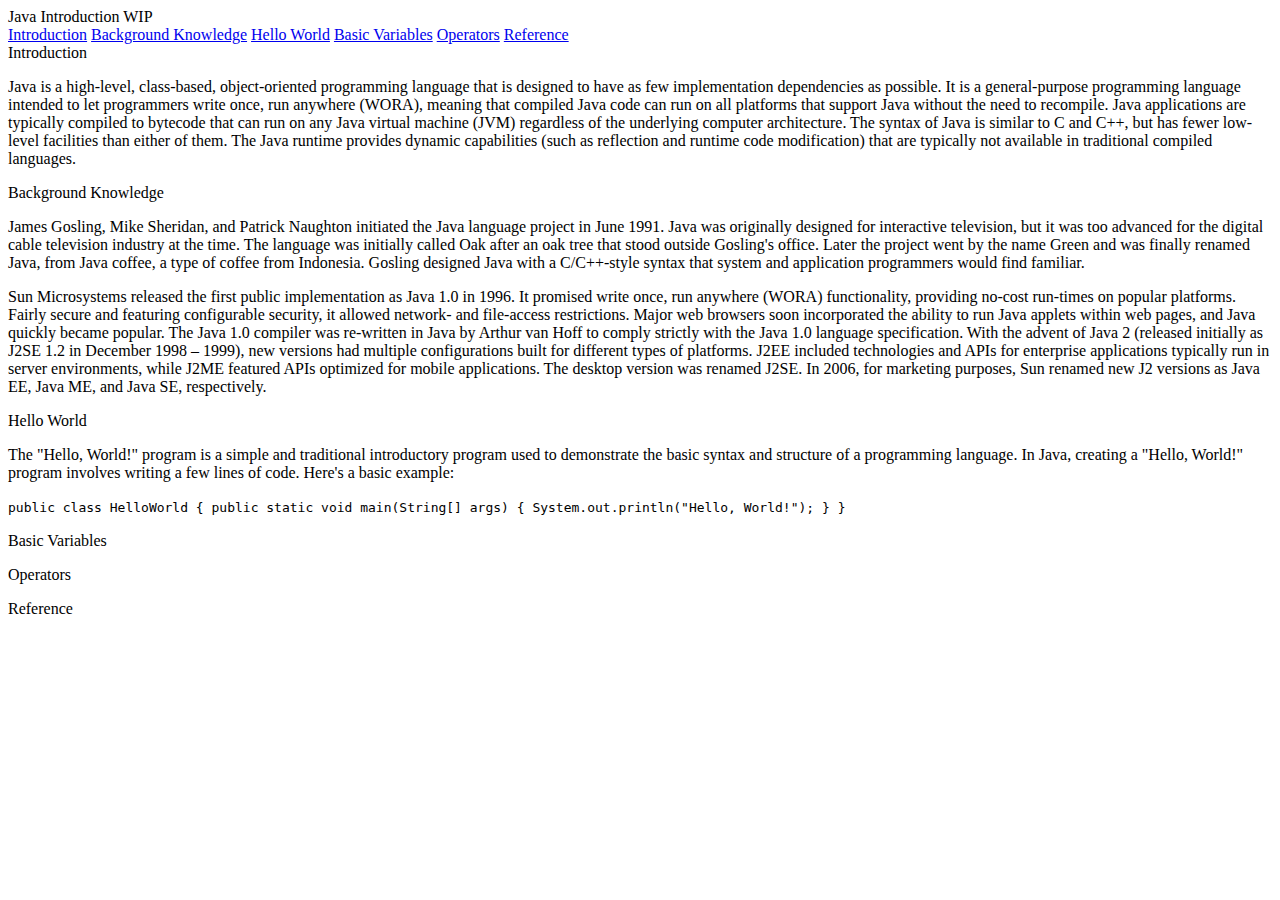
==== build-a-technical-documentation-page/index.html @ f0fdb681 "Making Repo for Responsive web course altogether" ====
<!DOCTYPE html>
<html lang="en">
  <head>
    <meta charset="UTF-8">
    <title> Java Basic Technical Documentation Page</title>
    <link rel="stylesheet" href="styles.css" />
  </head>
  <body>
    <nav id="navbar">
        <header>
            Java Introduction WIP   
        </header>
        <a class="nav-link"  href="#Introduction">Introduction</a>
        <a class="nav-link" href="#Background_Knowledge">Background Knowledge</a>
        <a class="nav-link" href="#Hello_World">Hello World</a>
        <a class="nav-link" href="#Basic_Variables">Basic Variables</a>
        <a class="nav-link" href="#Operators">Operators</a>
        <a class="nav-link" href="#Reference">Reference</a>
    </nav>
    <main id="main-doc">
        <section id="Introduction" class="main-section">
            <header id="Introduction">
                Introduction
            </header>
            <p> Java is a high-level, class-based, object-oriented programming language that is designed to have as few implementation dependencies as possible. It is a general-purpose programming language intended to let programmers write once, run anywhere (WORA), meaning that compiled Java code can run on all platforms that support Java without the need to recompile. Java applications are typically compiled to bytecode that can run on any Java virtual machine (JVM) regardless of the underlying computer architecture. The syntax of Java is similar to C and C++, but has fewer low-level facilities than either of them. The Java runtime provides dynamic capabilities (such as reflection and runtime code modification) that are typically not available in traditional compiled languages.

            </p>
        </section>
        <section id="Background_Knowledge" class="main-section">
            <header id="Background_Knowledge">
                Background Knowledge
            </header>
            <p> James Gosling, Mike Sheridan, and Patrick Naughton initiated the Java language project in June 1991. Java was originally designed for interactive television, but it was too advanced for the digital cable television industry at the time. The language was initially called Oak after an oak tree that stood outside Gosling's office. Later the project went by the name Green and was finally renamed Java, from Java coffee, a type of coffee from Indonesia. Gosling designed Java with a C/C++-style syntax that system and application programmers would find familiar.</p>
            <p> Sun Microsystems released the first public implementation as Java 1.0 in 1996. It promised write once, run anywhere (WORA) functionality, providing no-cost run-times on popular platforms. Fairly secure and featuring configurable security, it allowed network- and file-access restrictions. Major web browsers soon incorporated the ability to run Java applets within web pages, and Java quickly became popular. The Java 1.0 compiler was re-written in Java by Arthur van Hoff to comply strictly with the Java 1.0 language specification. With the advent of Java 2 (released initially as J2SE 1.2 in December 1998 – 1999), new versions had multiple configurations built for different types of platforms. J2EE included technologies and APIs for enterprise applications typically run in server environments, while J2ME featured APIs optimized for mobile applications. The desktop version was renamed J2SE. In 2006, for marketing purposes, Sun renamed new J2 versions as Java EE, Java ME, and Java SE, respectively.</p>
        </section>
        <section id="Hello_World" class="main-section">
            <header id="Hello_World">
                Hello World
            </header>
            <p>
                The "Hello, World!" program is a simple and traditional introductory program used to demonstrate the basic syntax and structure of a programming language. In Java, creating a "Hello, World!" program involves writing a few lines of code. Here's a basic example:</p>
            <code>
                public class HelloWorld {
                public static void main(String[] args) {
                System.out.println("Hello, World!");
                }
            }
            </code>
            <p></p>
        </section>
        <section id="Basic_Variables" class="main-section">
            <header id="Basic_Variables">
                Basic Variables
            </header>
            <p></p>
            <p></p>
        </section>
        <section id="Operators" class="main-section">
            <header id="Operators">
                Operators
            </header>
            <p></p>
            <p></p>
        <section id="Reference" class="main-section">
            <header id="Reference">
                Reference
            </header>
            <p></p>
            <code></code>
            <code></code>
            <code></code>
            <code></code>
            <code></code>
            <li></li>
            <li></li>
            <li></li>
            <li></li>
            <li></li>

        </section>
    </main>
  </body>

</html>
---- build-a-technical-documentation-page/styles.css ----
@media only screen and (max-width: 800px) {
    /* For mobile phones: */
    #navbar {
        background-color: blue;
        position: absolute;
        top: 0;
        padding: 0;
        margin: 0;
        width: 100%;
        border: none;
        z-index: 1;
        border-bottom: 2px solid white;
      }
}
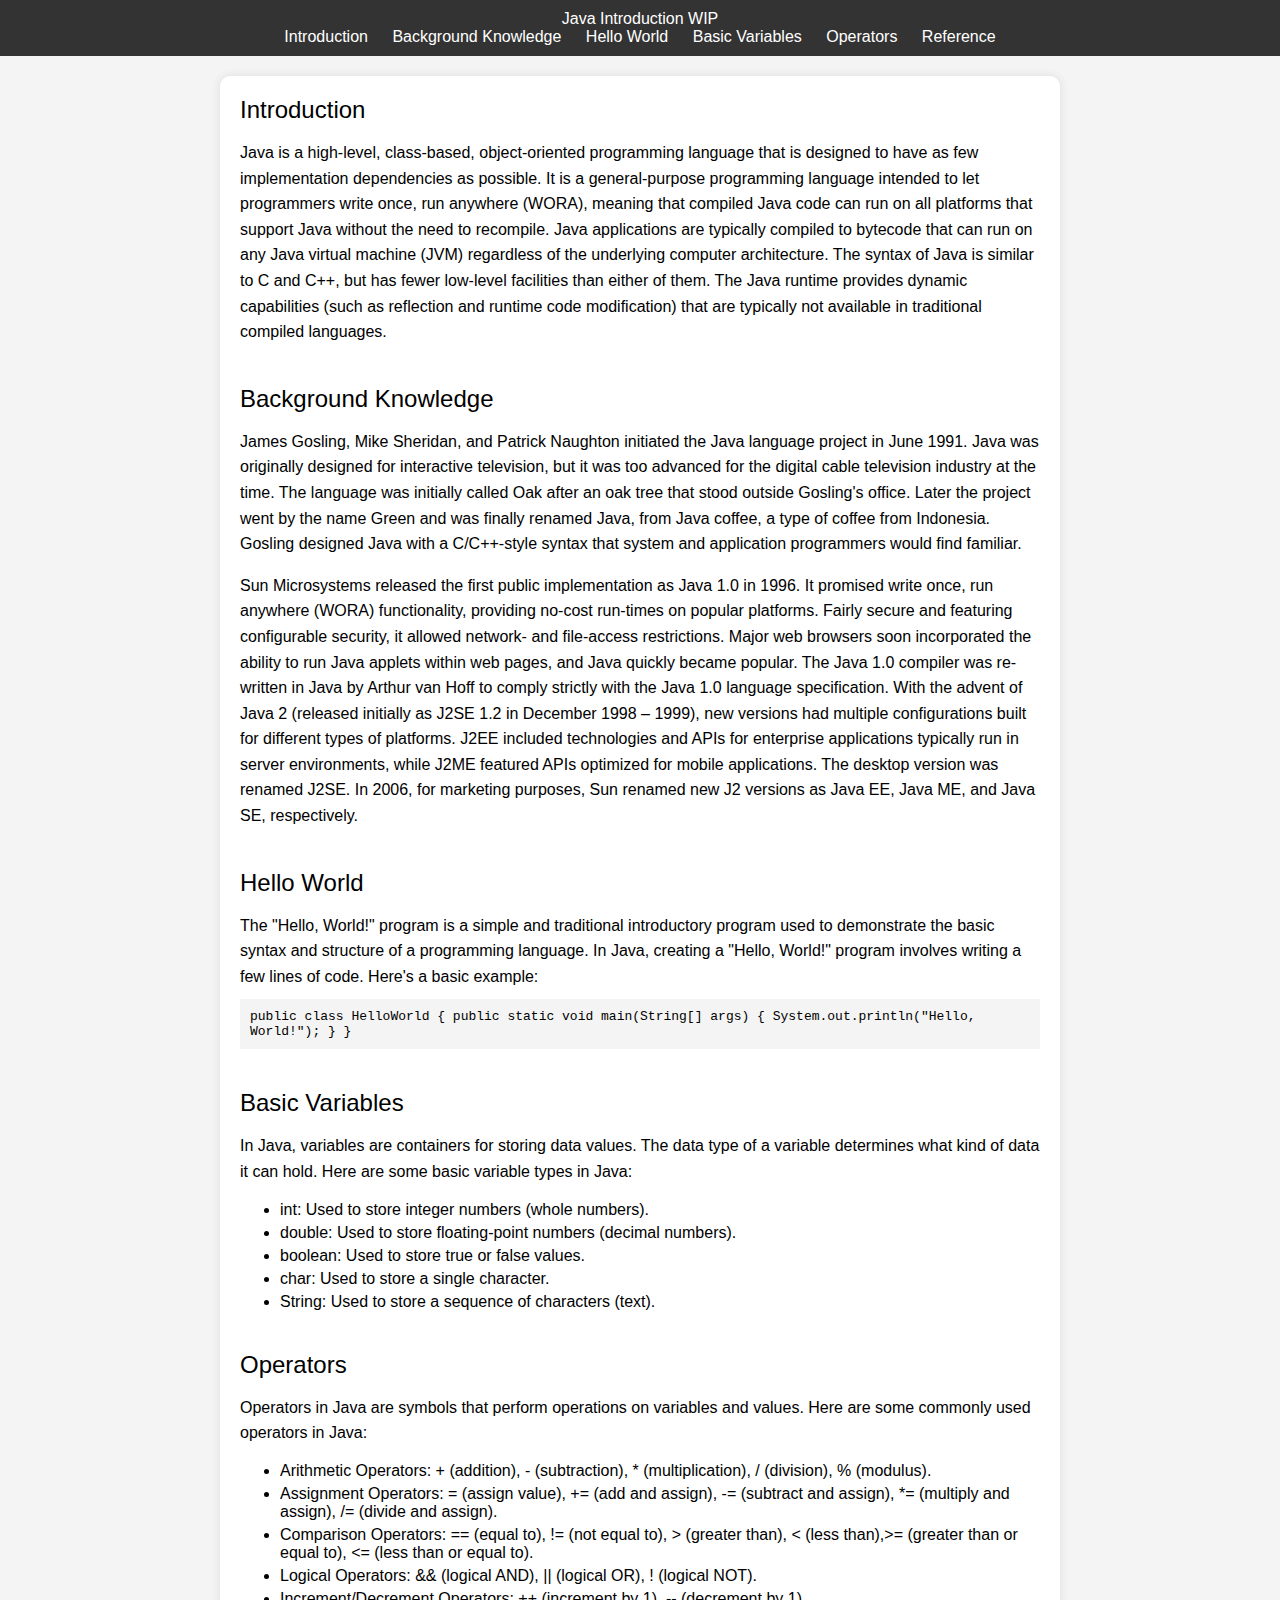
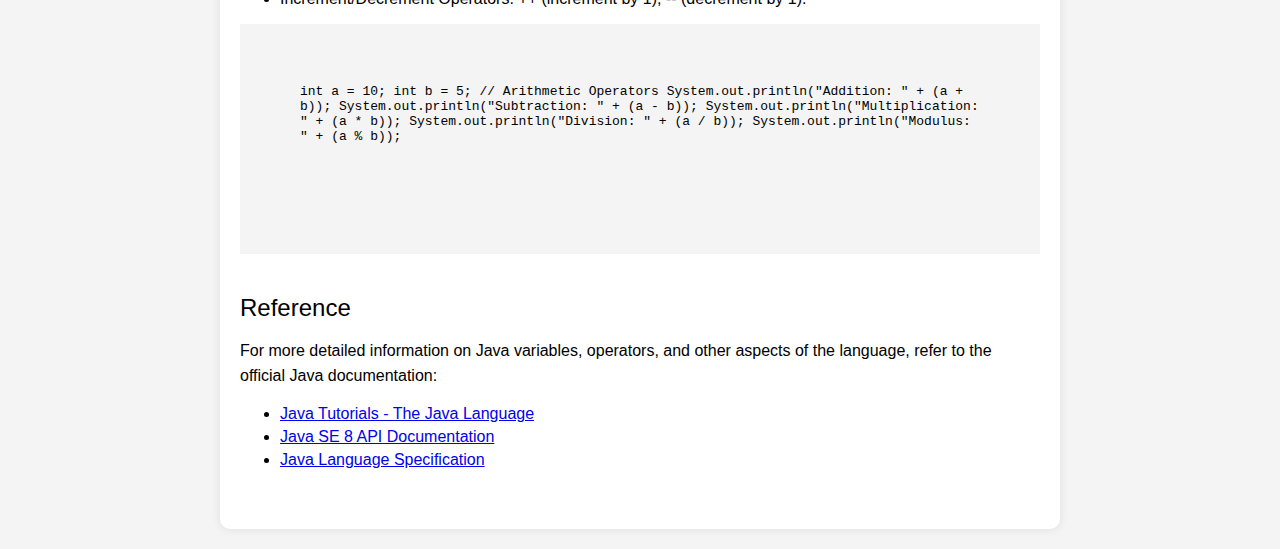
==== commit 08a9a19f: "Update styles.css for multiple projects" ====
--- a/build-a-technical-documentation-page/index.html
+++ b/build-a-technical-documentation-page/index.html
@@ -1,17 +1,18 @@
-
 <!DOCTYPE html>
 <html lang="en">
-  <head>
+
+<head>
     <meta charset="UTF-8">
     <title> Java Basic Technical Documentation Page</title>
     <link rel="stylesheet" href="styles.css" />
-  </head>
-  <body>
+</head>
+
+<body>
     <nav id="navbar">
         <header>
-            Java Introduction WIP   
+            Java Introduction WIP
         </header>
-        <a class="nav-link"  href="#Introduction">Introduction</a>
+        <a class="nav-link" href="#Introduction">Introduction</a>
         <a class="nav-link" href="#Background_Knowledge">Background Knowledge</a>
         <a class="nav-link" href="#Hello_World">Hello World</a>
         <a class="nav-link" href="#Basic_Variables">Basic Variables</a>
@@ -23,7 +24,14 @@
             <header id="Introduction">
                 Introduction
             </header>
-            <p> Java is a high-level, class-based, object-oriented programming language that is designed to have as few implementation dependencies as possible. It is a general-purpose programming language intended to let programmers write once, run anywhere (WORA), meaning that compiled Java code can run on all platforms that support Java without the need to recompile. Java applications are typically compiled to bytecode that can run on any Java virtual machine (JVM) regardless of the underlying computer architecture. The syntax of Java is similar to C and C++, but has fewer low-level facilities than either of them. The Java runtime provides dynamic capabilities (such as reflection and runtime code modification) that are typically not available in traditional compiled languages.
+            <p> Java is a high-level, class-based, object-oriented programming language that is designed to have as few
+                implementation dependencies as possible. It is a general-purpose programming language intended to let
+                programmers write once, run anywhere (WORA), meaning that compiled Java code can run on all platforms
+                that support Java without the need to recompile. Java applications are typically compiled to bytecode
+                that can run on any Java virtual machine (JVM) regardless of the underlying computer architecture. The
+                syntax of Java is similar to C and C++, but has fewer low-level facilities than either of them. The Java
+                runtime provides dynamic capabilities (such as reflection and runtime code modification) that are
+                typically not available in traditional compiled languages.
 
             </p>
         </section>
@@ -31,15 +39,31 @@
             <header id="Background_Knowledge">
                 Background Knowledge
             </header>
-            <p> James Gosling, Mike Sheridan, and Patrick Naughton initiated the Java language project in June 1991. Java was originally designed for interactive television, but it was too advanced for the digital cable television industry at the time. The language was initially called Oak after an oak tree that stood outside Gosling's office. Later the project went by the name Green and was finally renamed Java, from Java coffee, a type of coffee from Indonesia. Gosling designed Java with a C/C++-style syntax that system and application programmers would find familiar.</p>
-            <p> Sun Microsystems released the first public implementation as Java 1.0 in 1996. It promised write once, run anywhere (WORA) functionality, providing no-cost run-times on popular platforms. Fairly secure and featuring configurable security, it allowed network- and file-access restrictions. Major web browsers soon incorporated the ability to run Java applets within web pages, and Java quickly became popular. The Java 1.0 compiler was re-written in Java by Arthur van Hoff to comply strictly with the Java 1.0 language specification. With the advent of Java 2 (released initially as J2SE 1.2 in December 1998 – 1999), new versions had multiple configurations built for different types of platforms. J2EE included technologies and APIs for enterprise applications typically run in server environments, while J2ME featured APIs optimized for mobile applications. The desktop version was renamed J2SE. In 2006, for marketing purposes, Sun renamed new J2 versions as Java EE, Java ME, and Java SE, respectively.</p>
+            <p> James Gosling, Mike Sheridan, and Patrick Naughton initiated the Java language project in June 1991.
+                Java was originally designed for interactive television, but it was too advanced for the digital cable
+                television industry at the time. The language was initially called Oak after an oak tree that stood
+                outside Gosling's office. Later the project went by the name Green and was finally renamed Java, from
+                Java coffee, a type of coffee from Indonesia. Gosling designed Java with a C/C++-style syntax that
+                system and application programmers would find familiar.</p>
+            <p> Sun Microsystems released the first public implementation as Java 1.0 in 1996. It promised write once,
+                run anywhere (WORA) functionality, providing no-cost run-times on popular platforms. Fairly secure and
+                featuring configurable security, it allowed network- and file-access restrictions. Major web browsers
+                soon incorporated the ability to run Java applets within web pages, and Java quickly became popular. The
+                Java 1.0 compiler was re-written in Java by Arthur van Hoff to comply strictly with the Java 1.0
+                language specification. With the advent of Java 2 (released initially as J2SE 1.2 in December 1998 –
+                1999), new versions had multiple configurations built for different types of platforms. J2EE included
+                technologies and APIs for enterprise applications typically run in server environments, while J2ME
+                featured APIs optimized for mobile applications. The desktop version was renamed J2SE. In 2006, for
+                marketing purposes, Sun renamed new J2 versions as Java EE, Java ME, and Java SE, respectively.</p>
         </section>
         <section id="Hello_World" class="main-section">
             <header id="Hello_World">
                 Hello World
             </header>
             <p>
-                The "Hello, World!" program is a simple and traditional introductory program used to demonstrate the basic syntax and structure of a programming language. In Java, creating a "Hello, World!" program involves writing a few lines of code. Here's a basic example:</p>
+                The "Hello, World!" program is a simple and traditional introductory program used to demonstrate the
+                basic syntax and structure of a programming language. In Java, creating a "Hello, World!" program
+                involves writing a few lines of code. Here's a basic example:</p>
             <code>
                 public class HelloWorld {
                 public static void main(String[] args) {
@@ -53,33 +77,66 @@
             <header id="Basic_Variables">
                 Basic Variables
             </header>
-            <p></p>
-            <p></p>
+            <p>In Java, variables are containers for storing data values. The data type of a variable determines what
+                kind of data it can hold. Here are some basic variable types in Java:</p>
+            <ul>
+                <li>int: Used to store integer numbers (whole numbers).</li>
+                <li>double: Used to store floating-point numbers (decimal numbers).</li>
+                <li>boolean: Used to store true or false values.</li>
+                <li>char: Used to store a single character.</li>
+                <li>String: Used to store a sequence of characters (text).</li>
+            </ul>
         </section>
+
         <section id="Operators" class="main-section">
             <header id="Operators">
                 Operators
             </header>
-            <p></p>
-            <p></p>
+            <p>
+            <p>
+            <p>
+            <p>Operators in Java are symbols that perform operations on variables and values. Here are some commonly
+                used operators in Java:</p>
+            </p>
+            </p>
+            </p>
+            <ul>
+                <li>Arithmetic Operators: + (addition), - (subtraction), * (multiplication), / (division), % (modulus).
+                </li>
+                <li>Assignment Operators: = (assign value), += (add and assign), -= (subtract and assign), *= (multiply
+                    and assign), /= (divide and assign).</li>
+                <li>Comparison Operators: == (equal to), != (not equal to), > (greater than), < (less than),>= (greater
+                        than or equal to), <= (less than or equal to).</li>
+                <li>Logical Operators: && (logical AND), || (logical OR), ! (logical NOT).</li>
+                <li>Increment/Decrement Operators: ++ (increment by 1), -- (decrement by 1).</li>
+            </ul>
+            <code><code><code><code><code><code>int a = 10;
+                int b = 5;
+                
+                // Arithmetic Operators
+                System.out.println("Addition: " + (a + b));
+                System.out.println("Subtraction: " + (a - b));
+                System.out.println("Multiplication: " + (a * b));
+                System.out.println("Division: " + (a / b));
+                System.out.println("Modulus: " + (a % b)); </code></code></code></code></code></code>
+
+        </section>
+
         <section id="Reference" class="main-section">
             <header id="Reference">
                 Reference
             </header>
-            <p></p>
-            <code></code>
-            <code></code>
-            <code></code>
-            <code></code>
-            <code></code>
-            <li></li>
-            <li></li>
-            <li></li>
-            <li></li>
-            <li></li>
-
+            <p>For more detailed information on Java variables, operators, and other aspects of the language, refer to
+                the official Java documentation:</p>
+            <ul>
+                <li><a href="https://docs.oracle.com/javase/tutorial/java/nutsandbolts/index.html" target="_blank">Java
+                        Tutorials - The Java Language</a></li>
+                <li><a href="https://docs.oracle.com/javase/8/docs/api/" target="_blank">Java SE 8 API Documentation</a>
+                </li>
+                <li><a href="https://docs.oracle.com/javase/specs/" target="_blank">Java Language Specification</a></li>
+            </ul>
         </section>
     </main>
-  </body>
+</body>
 
 </html>--- a/build-a-technical-documentation-page/styles.css
+++ b/build-a-technical-documentation-page/styles.css
@@ -1,14 +1,66 @@
+body {
+  font-family: Arial, sans-serif;
+  margin: 0;
+  padding: 0;
+  background-color: #f4f4f4;
+}
+
+#navbar {
+  background-color: #333;
+  color: #fff;
+  padding: 10px 0;
+  text-align: center;
+}
+
+.nav-link {
+  color: #fff;
+  text-decoration: none;
+  margin: 0 10px;
+}
+
+.nav-link:hover {
+  text-decoration: underline;
+}
+
+#main-doc {
+  max-width: 800px;
+  margin: 20px auto;
+  padding: 20px;
+  background-color: #fff;
+  border-radius: 10px;
+  box-shadow: 0 0 10px rgba(0, 0, 0, 0.1);
+}
+
+.main-section {
+  margin-bottom: 40px;
+}
+
+.main-section header {
+  font-size: 24px;
+  margin-bottom: 10px;
+}
+
+.main-section p {
+  line-height: 1.6;
+  margin-bottom: 10px;
+}
+
+code {
+  display: block;
+  background-color: #f4f4f4;
+  padding: 10px;
+  margin-bottom: 10px;
+}
+
+li {
+  margin-bottom: 5px;
+}
+
 @media only screen and (max-width: 800px) {
-    /* For mobile phones: */
-    #navbar {
-        background-color: blue;
-        position: absolute;
-        top: 0;
-        padding: 0;
-        margin: 0;
-        width: 100%;
-        border: none;
-        z-index: 1;
-        border-bottom: 2px solid white;
-      }
-}+  /* For mobile phones: */
+  #navbar {
+      background-color: tan;
+      
+     border-bottom: 2px solid tan;
+    }
+}
